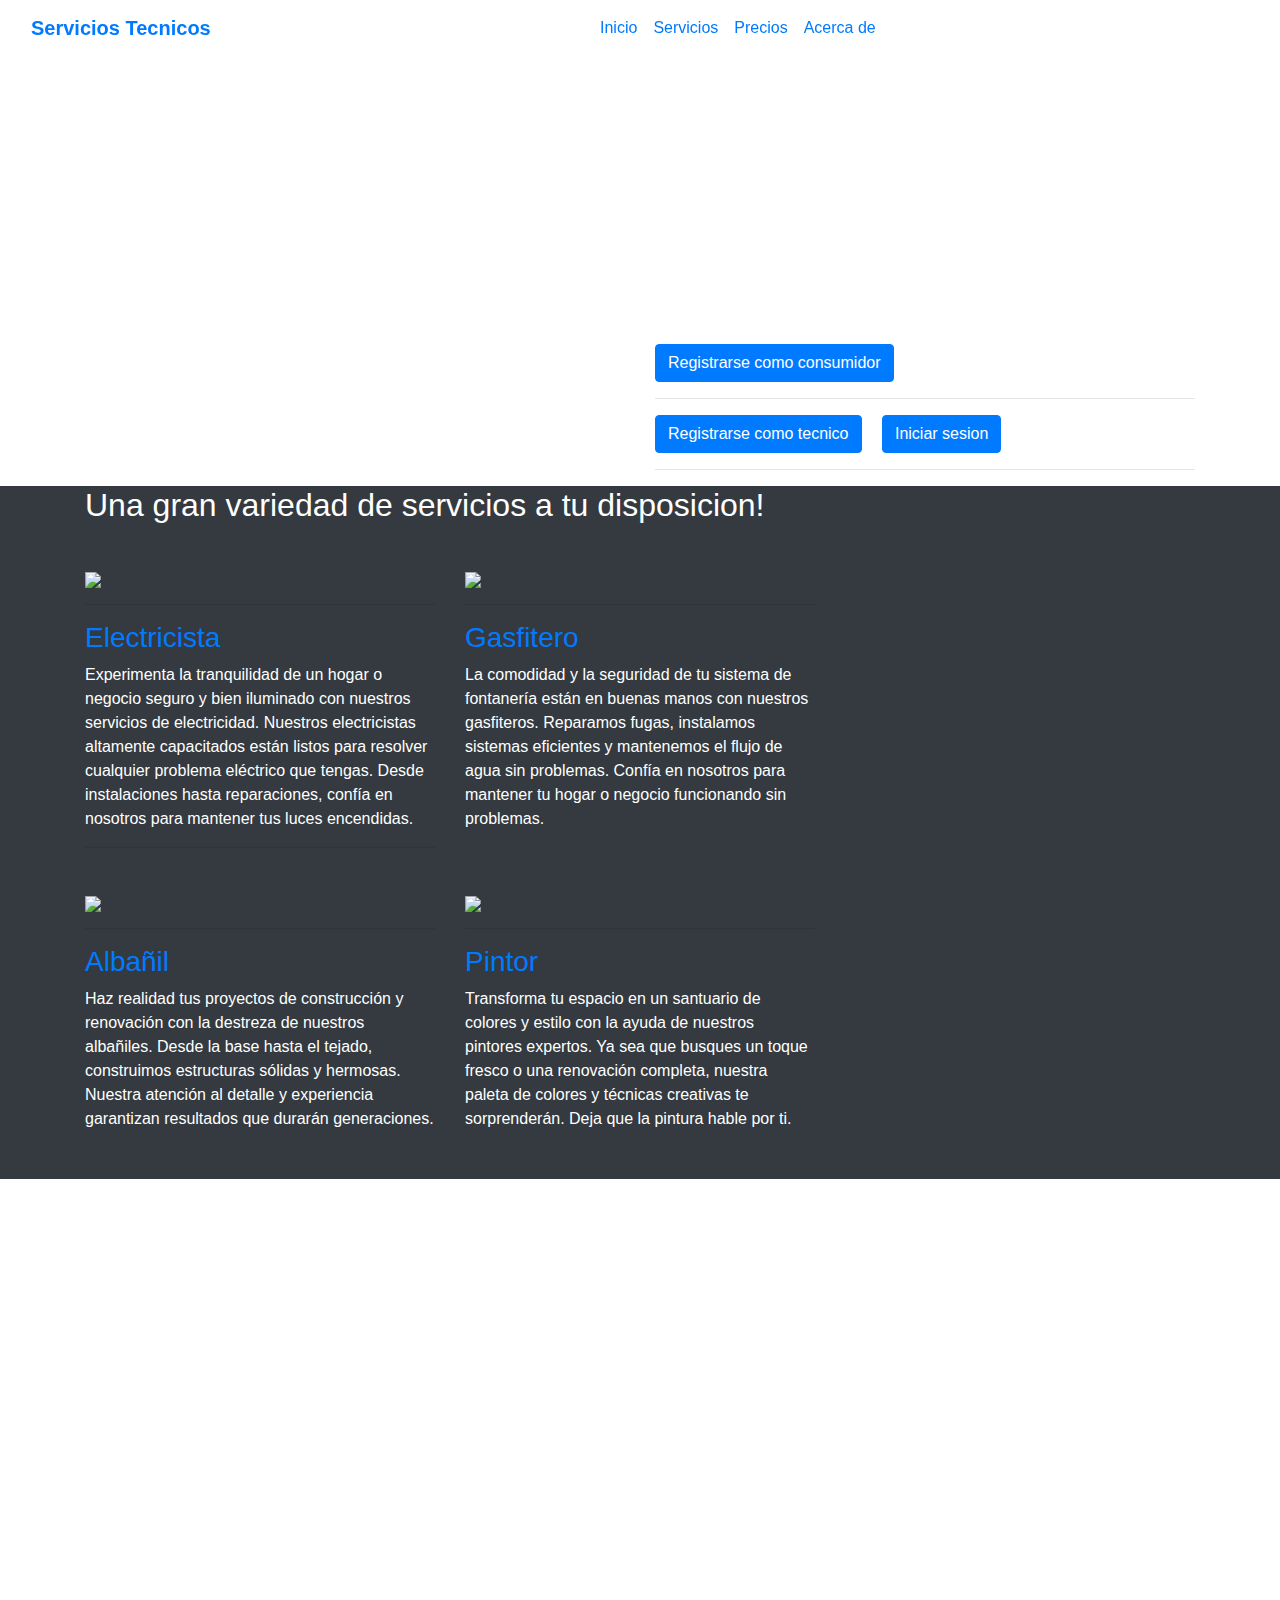
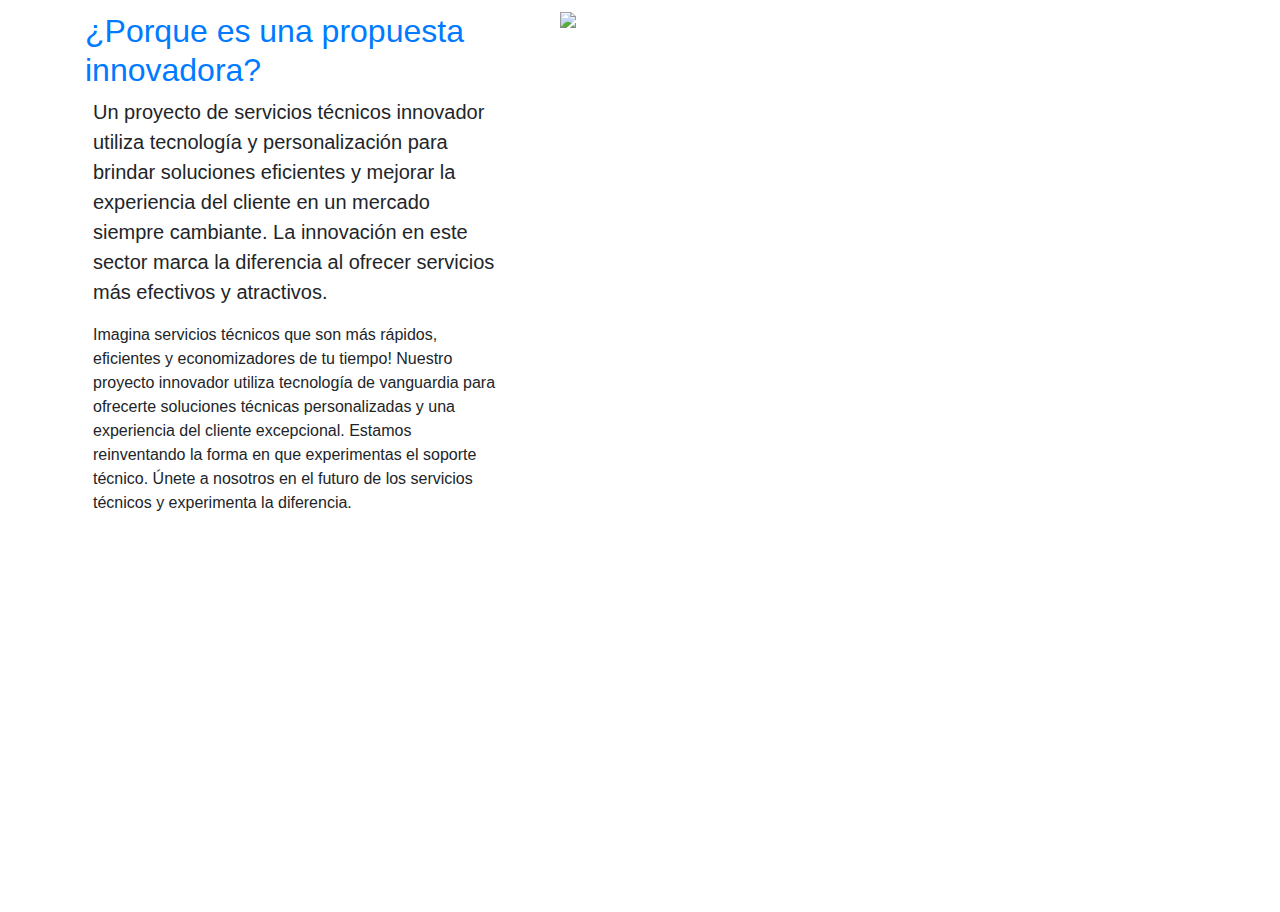
==== index.html @ 7c85fefe "Add files via upload" ====
<html>
<head>

    <meta name="viewport" content="width=device-width" />
    <link href="//maxcdn.bootstrapcdn.com/bootstrap/4.1.1/css/bootstrap.min.css" rel="stylesheet" id="bootstrap-css">
    <link href="https://stackpath.bootstrapcdn.com/font-awesome/4.7.0/css/font-awesome.min.css" rel="stylesheet" integrity="sha384-wvfXpqpZZVQGK6TAh5PVlGOfQNHSoD2xbE+QkPxCAFlNEevoEH3Sl0sibVcOQVnN" crossorigin="anonymous">
    <link href="~/Content/HomeStyle/Start.css" rel="stylesheet" />
    <title>Inicio - Servicios Tecnicos</title>

</head>
<body>

    <div>
        <nav class="navbar navbar-expand-md fixed-top top-nav">
            <div class="container-fluid">
                <a href="#" class="navbar-brand"><strong>Servicios Tecnicos</strong></a>
                <div class="collapse navbar-collapse" id="navbarSupportedContent">
                    <ul class="navbar-nav m-auto text-sm-center text-md-center">
                        <li class="nav-item">
                            <a href="#home" class="nav-link">Inicio <span class="sr-only">(current)</span></a>
                        </li>
                        <li class="nav-item">
                            <a href="#services" class="nav-link">Servicios</a>
                        </li>

                        <li class="nav-item">
                            <a href="#price" class="nav-link">Precios</a>
                        </li>
                        <li class="nav-item">
                            <a href="#about" class="nav-link">Acerca de</a>
                        </li>
                    </ul>
                </div>
            </div>
        </nav>

        <section id="home" class="intro intro-bg bg-overlay parallax">
            <div class="container">
                <div class="row">
                    <div class="col-lg-6 col-md-12 caption-two-panel ml-auto pt-5">
                        <div class="intro-caption mt-5">
                            <h1 class="text-white mb-2">No te preocupes en invertir tiempo para buscar especialistas.</h1>
                            <p class="text-white mb-4"> En esta aplicacion podras encontrar diferentes tecnicos que se especializan en uno mas rubros. Ellos te brindaran una solucion al problema que se te presente, sin la necesidad de salir a buscar tecnicos en las calles.</p>
                            <a href="#" class="btn btn-primary text-white mr-3">Registrarse como consumidor</a>
                            <hr />
                            <a href="#" class="btn btn-primary text-white mr-3">Registrarse como tecnico</a>
                            <a href="#" class="btn btn-primary text-white mr-3">Iniciar sesion</a>
                            <hr />
                        </div>
                    </div>
                </div>
            </div>
        </section>

        <section id="services" class="info-section text-white bg-right bg-dark">
            <div class="container">
                <div class="row">
                    <div class="col-md-8">
                        <div class="head-box">
                            <h2 class="font-abril ">Una gran variedad de servicios a tu disposicion!</h2>
                        </div>
                        <div class="three-panel-block mt-5">
                            <div class="row">
                                <div class="col-lg-6 col-md-6 col-sm-6">
                                    <div class="service-block mb-5">
                                        <img src="https://aprende.com/wp-content/uploads/2022/09/electricista-trabajando.jpg" style="max-width: 100%; height: auto;">
                                        <hr />
                                        <h3 class="text-primary">Electricista</h3>
                                        <p>Experimenta la tranquilidad de un hogar o negocio seguro y bien iluminado con nuestros servicios de electricidad. Nuestros electricistas altamente capacitados están listos para resolver cualquier problema eléctrico que tengas. Desde instalaciones hasta reparaciones, confía en nosotros para mantener tus luces encendidas.</p>
                                        <hr />
                                    </div>
                                </div>
                                <div class="col-lg-6 col-md-6 col-sm-6">
                                    <div class="service-block mb-5">
                                        <img src="https://rescate24peru.com/wp-content/uploads/2020/12/gafistero-rescate-24.jpg" style="max-width: 100%; height: auto;">
                                        <hr />
                                        <h3 class="text-primary">Gasfitero</h3>
                                        <p>La comodidad y la seguridad de tu sistema de fontanería están en buenas manos con nuestros gasfiteros. Reparamos fugas, instalamos sistemas eficientes y mantenemos el flujo de agua sin problemas. Confía en nosotros para mantener tu hogar o negocio funcionando sin problemas.</p>
                                    </div>
                                </div>
                                <div class="col-lg-6 col-md-6 col-sm-6">
                                    <div class="service-block mb-5">
                                        <img src="https://s10.s3c.es/imag/_v0/770x420/1/0/1/600x400_albanil.jpg" class="img-fluid" style="max-width: 100%; height: auto;">
                                        <hr />
                                        <h3 class="text-primary">Albañil</h3>
                                        <p>Haz realidad tus proyectos de construcción y renovación con la destreza de nuestros albañiles. Desde la base hasta el tejado, construimos estructuras sólidas y hermosas. Nuestra atención al detalle y experiencia garantizan resultados que durarán generaciones.</p>
                                    </div>
                                </div>
                                <div class="col-lg-6 col-md-6 col-sm-6">
                                    <div class="service-block">
                                        <img src="https://pinturashipopotamo.es/wp-content/uploads/2020/01/como-elegir-un-buen-pintor.jpg" class="img-fluid" style="max-width: 100%; height: auto;">
                                        <hr />
                                        <h3 class="text-primary">Pintor</h3>
                                        <p>Transforma tu espacio en un santuario de colores y estilo con la ayuda de nuestros pintores expertos. Ya sea que busques un toque fresco o una renovación completa, nuestra paleta de colores y técnicas creativas te sorprenderán. Deja que la pintura hable por ti.</p>
                                    </div>
                                </div>
                            </div>
                        </div>
                    </div>
                </div>
            </div>
        </section>

        <section id="price" class="info-section sec-bg-03 bg-overlay">
            <div class="container text-white">
                <div class="head-box text-center mb-5">
                    <h2 class="font-abril">Elige un buen servicio a buen precio</h2>
                </div>
                <div class="three-panel-block my-4">
                    <div class="row">
                        <div class="col-lg-6 col-md-6 col-sm-6 pl-md-5 mb-4">
                            <div class="service-block-bg text-center p-3">
                                <div class="price-count font-abril"><span>S/</span>39</div>
                                <h3>Hernesto Rojas</h3>
                                <p class="px-4">...</p>
                            </div>
                        </div>
                        <div class="col-lg-6 col-md-6 col-sm-6 pr-md-5 mb-4">
                            <div class="service-block-bg text-center p-3">
                                <div class="price-count font-abril"><span>S/</span>27</div>
                                <h3>Francisco Figueroa</h3>
                                <p class="px-4">.</p>
                            </div>
                        </div>
                        <div class="col-lg-6 col-md-6 col-sm-6 pl-md-5 mb-4">
                            <div class="service-block-bg text-center p-3">
                                <div class="price-count font-abril"><span>S/</span>20</div>
                                <h3>Justin Reyna </h3>
                                <p class="px-4">...</p>
                            </div>
                        </div>
                        <div class="col-lg-6 col-md-6 col-sm-6 pr-md-5">
                            <div class="service-block-bg text-center p-3">
                                <div class="price-count font-abril"><span>S/</span>15</div>
                                <h3>Abraham Valdivia</h3>
                                <p class="px-4">...</p>
                            </div>
                        </div>
                    </div>
                </div>
            </div>
        </section>

        <section id="about" class="copy-content-sec sec-bg-02 h-100">
            <div class="container">
                <div class="row">
                    <div class="col-lg-5 col-md-12 copy-container ml-auto">
                        <div class="copy-content pr-4">
                            <h2 class="font-abril text-primary">
                                ¿Porque es una propuesta innovadora?
                            </h2>
                            <p class="lead ml-2">
                                Un proyecto de servicios técnicos innovador utiliza tecnología y personalización para brindar soluciones eficientes y mejorar la experiencia del cliente en un mercado siempre cambiante. La innovación en este sector marca la diferencia al ofrecer servicios más efectivos y atractivos.
                            </p>
                            <p class="ml-2">
                                Imagina servicios técnicos que son más rápidos, eficientes y economizadores de tu tiempo! Nuestro proyecto innovador utiliza tecnología de vanguardia para ofrecerte soluciones técnicas personalizadas y una experiencia del cliente excepcional. Estamos reinventando la forma en que experimentas el soporte técnico. Únete a nosotros en el futuro de los servicios técnicos y experimenta la diferencia.
                            </p>
                        </div>
                    </div>
                    <div class="col-lg-7 col-md-12">
                        <img src="https://www.hiberus.com/crecemos-contigo/wp-content/uploads/2017/02/app-para-servicio-tecnico.jpg" />
                    </div>
                </div>
            </div>
        </section>
    </div>

    <script src="//maxcdn.bootstrapcdn.com/bootstrap/4.1.1/js/bootstrap.min.js"></script>
    <script src="//cdnjs.cloudflare.com/ajax/libs/jquery/3.2.1/jquery.min.js"></script>
    <script>

        if ((".loader").length) {

            $(window).on('load', function () {
                $(".loader").fadeOut("slow");
            });
        }

        $('a[href^="#"]').on('click', function (event) {

            var target = $($(this).attr('href'));

            if (target.length) {
                event.preventDefault();
                $('html, body').animate({
                    scrollTop: target.offset().top
                }, 1000);
            }

        });

        $(window).scroll(function () {
            var scroll = $(window).scrollTop();

            if (scroll >= 100) {
                $(".top-nav").addClass("light-header");
            } else {
                $(".top-nav").removeClass("light-header");
            }
        });

        $(function () {
            var theYear = new Date().getFullYear();
            $('#year').html(theYear);
        });

    </script>

</body>
</html>
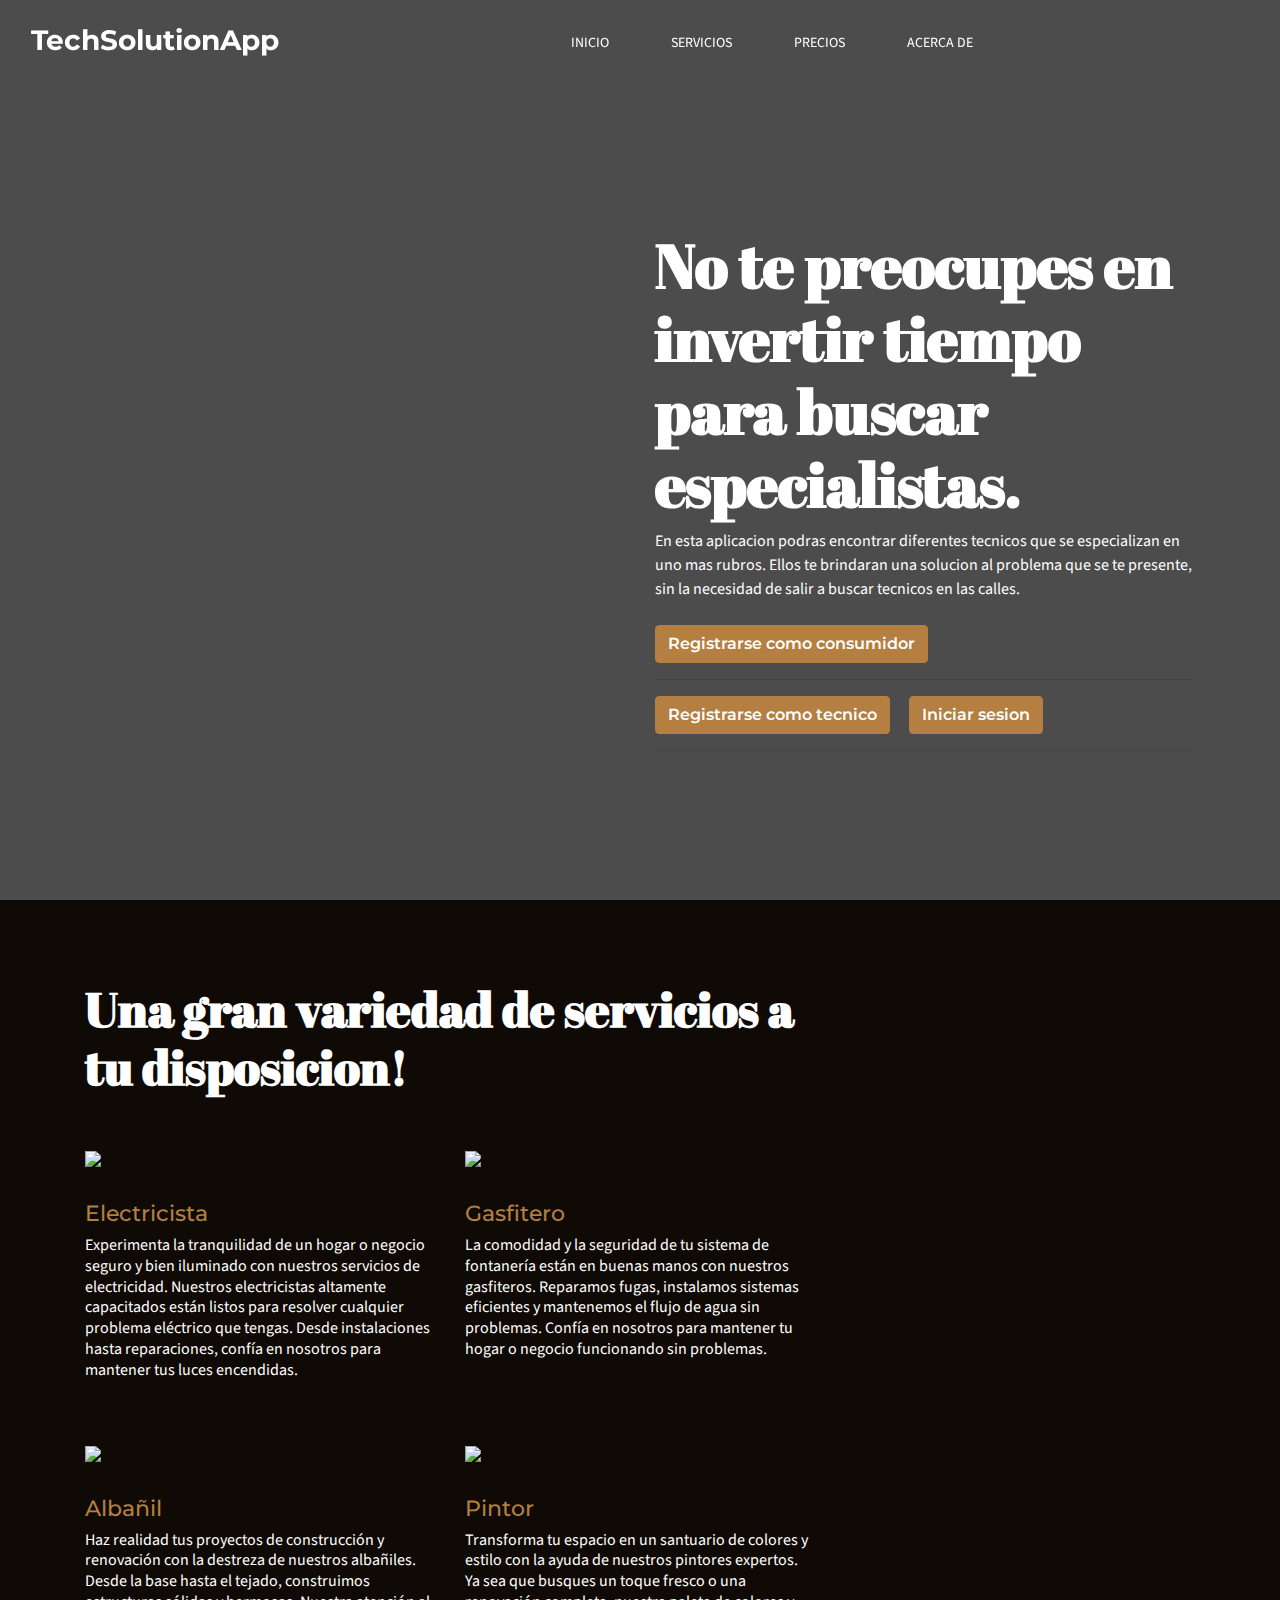
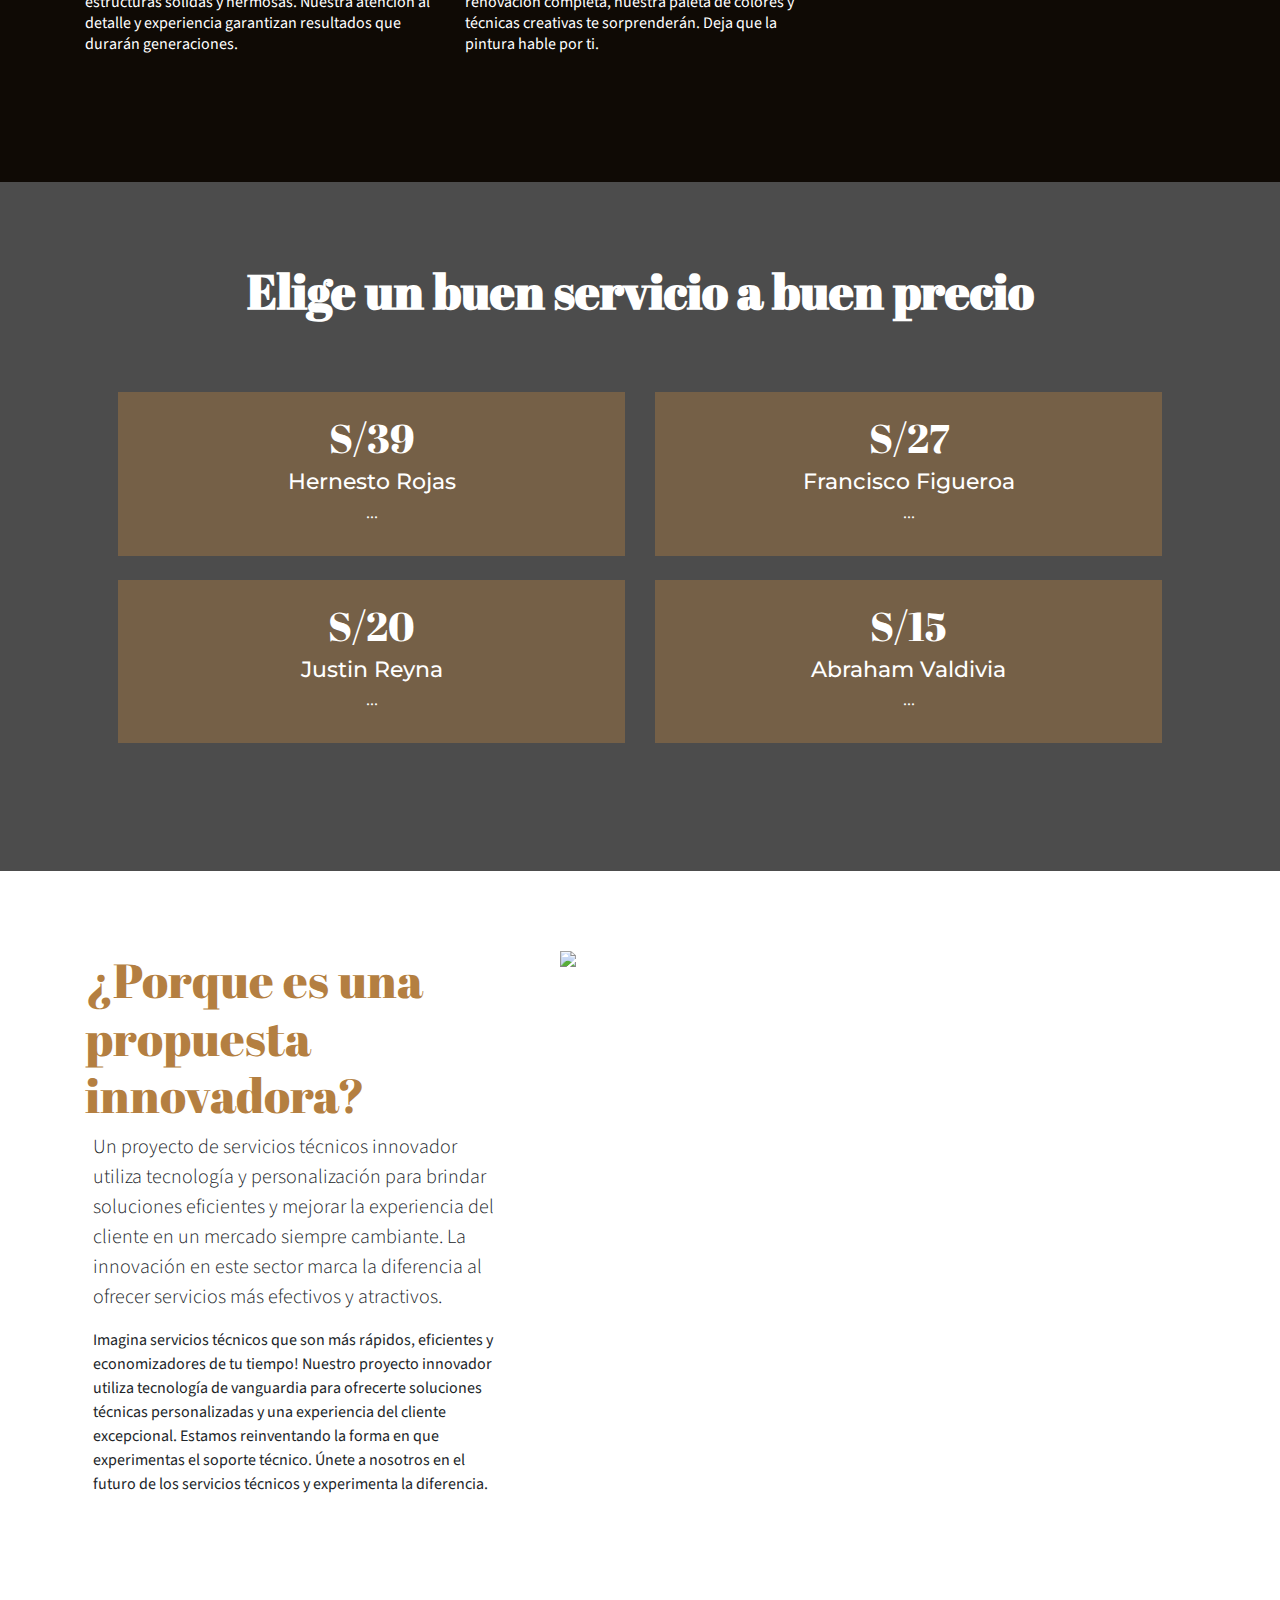
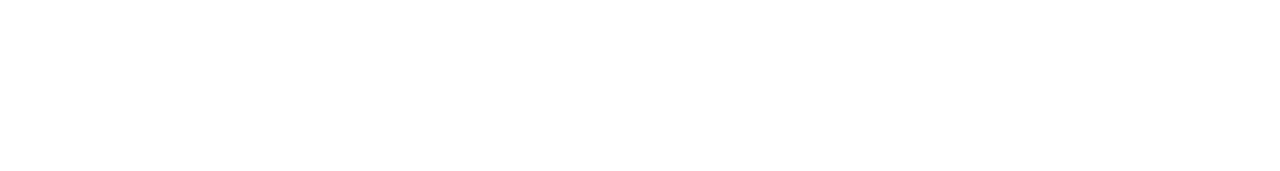
==== commit 6efef243: "Update index.html" ====
--- a/index.html
+++ b/index.html
@@ -2,10 +2,11 @@
 <head>
 
     <meta name="viewport" content="width=device-width" />
+    <link rel="icon" href="Logo.ico" type="image/x-icon"/>
     <link href="//maxcdn.bootstrapcdn.com/bootstrap/4.1.1/css/bootstrap.min.css" rel="stylesheet" id="bootstrap-css">
     <link href="https://stackpath.bootstrapcdn.com/font-awesome/4.7.0/css/font-awesome.min.css" rel="stylesheet" integrity="sha384-wvfXpqpZZVQGK6TAh5PVlGOfQNHSoD2xbE+QkPxCAFlNEevoEH3Sl0sibVcOQVnN" crossorigin="anonymous">
-    <link href="~/Content/HomeStyle/Start.css" rel="stylesheet" />
-    <title>Inicio - Servicios Tecnicos</title>
+    <link href="Start.css" rel="stylesheet" />
+    <title>Inicio - TechSolutionApp</title>
 
 </head>
 <body>
@@ -13,7 +14,7 @@
     <div>
         <nav class="navbar navbar-expand-md fixed-top top-nav">
             <div class="container-fluid">
-                <a href="#" class="navbar-brand"><strong>Servicios Tecnicos</strong></a>
+                <a href="#" class="navbar-brand"><strong>TechSolutionApp</strong></a>
                 <div class="collapse navbar-collapse" id="navbarSupportedContent">
                     <ul class="navbar-nav m-auto text-sm-center text-md-center">
                         <li class="nav-item">
@@ -119,7 +120,7 @@
                             <div class="service-block-bg text-center p-3">
                                 <div class="price-count font-abril"><span>S/</span>27</div>
                                 <h3>Francisco Figueroa</h3>
-                                <p class="px-4">.</p>
+                                <p class="px-4">...</p>
                             </div>
                         </div>
                         <div class="col-lg-6 col-md-6 col-sm-6 pl-md-5 mb-4">
@@ -164,7 +165,8 @@
             </div>
         </section>
     </div>
-
+    <script src="~/Scripts/jquery-3.4.1.min.js"></script>
+    <script src="~/Scripts/bootstrap.min.js"></script>
     <script src="//maxcdn.bootstrapcdn.com/bootstrap/4.1.1/js/bootstrap.min.js"></script>
     <script src="//cdnjs.cloudflare.com/ajax/libs/jquery/3.2.1/jquery.min.js"></script>
     <script>
@@ -207,4 +209,4 @@
     </script>
 
 </body>
-</html>+</html>
--- a/Start.css
+++ b/Start.css
@@ -0,0 +1,949 @@
+@import url('https://fonts.googleapis.com/css?family=Abril+Fatface');
+@import url('https://fonts.googleapis.com/css?family=Montserrat:500,600,700');
+@import url('https://fonts.googleapis.com/css?family=Source+Sans+Pro:400,600,700');
+
+body, html {
+    height: 100%;
+    width: 100%;
+}
+
+body {
+    font-size: 1rem;
+    font-family: 'Source Sans Pro', sans-serif;
+}
+
+h1, h2, h3, h4, h5 {
+    position: relative;
+    font-family: 'Montserrat', sans-serif;
+}
+
+h6 {
+    position: relative;
+}
+
+.bg-primary {
+    background-color: #B47F41 !important;
+}
+
+.bg-dark {
+    background-color: #0f0a05 !important;
+}
+
+.bg-white {
+    background-color: #fff;
+}
+
+.text-inverse {
+    color: #074052;
+}
+
+.text-primary {
+    color: #B47F41 !important;
+}
+
+a.text-primary {
+    color: #B47F41;
+}
+
+a.text-primary:hover {
+    color: #916634 !important;
+    text-decoration: none;
+}
+
+.btn {
+    font-family: 'Montserrat', sans-serif;
+    font-size: 1rem;
+    font-weight: 600;
+}
+
+.btn-primary {
+    background-color: #B47F41;
+    border-color: #B47F41;
+}
+
+.btn-primary:hover, .btn-primary:focus {
+    background-color: #916634;
+    border-color: #916634;
+}
+
+.btn-capsul {
+    border-radius: 50px;
+}
+
+i.box-circle-outline {
+    border-color: inherit;
+    border-width: 1px;
+    border-style: solid;
+    border-radius: 50%;
+    height: 50px;
+    line-height: 50px;
+    text-align: center;
+    width: 50px;
+}
+
+i.box-circle-solid {
+    background-color: #35CBDF;
+    border-radius: 50%;
+    color: #fff;
+    font-size: 22px;
+    height: 55px;
+    line-height: 55px;
+    text-align: center;
+    width: 55px;
+}
+
+.text-underline-white:before {
+    content: "";
+    position: absolute;
+    width: 100px;
+    height: 4px;
+    left: 50%;
+    margin-left: -50px;
+    background: #fff;
+    bottom: -15px;
+    border-radius: 10px;
+}
+
+.text-underline-rb-white:before {
+    content: "";
+    position: absolute;
+    width: 100px;
+    height: 4px;
+    left: 0;
+    background: #fff;
+    bottom: -15px;
+    border-radius: 10px;
+}
+
+.text-underline-primary:before {
+    content: "";
+    position: absolute;
+    width: 50px;
+    height: 4px;
+    left: 50%;
+    margin-left: -25px;
+    background: #35CBDF;
+    bottom: -15px;
+    border-radius: 10px;
+}
+
+.text-underline-rb-primary:before {
+    content: "";
+    position: absolute;
+    width: 100px;
+    height: 4px;
+    left: 0;
+    background: #35CBDF;
+    bottom: -15px;
+    border-radius: 10px;
+}
+
+.bg-overlay:before {
+    content: "";
+    background: rgba(0,0,0,0.7);
+    position: absolute;
+    height: 100%;
+    width: 100%;
+    left: 0;
+    top: 0;
+    z-index: -1;
+}
+
+.bg-overlay-primary:before {
+    content: "";
+    background: rgba(49,31,10,0.5);
+    position: absolute;
+    height: 100%;
+    width: 100%;
+    left: 0;
+    top: 0;
+    z-index: -1;
+}
+
+.bg-right {
+    background: url("https://grafreez.com/wp-content/temp_demos/razor/img/sec-bg-01.jpg");
+    background-repeat: no-repeat;
+    background-position: top right;
+}
+
+.sec-bg-02 {
+    background: url("https://grafreez.com/wp-content/temp_demos/razor/img/sec-bg-02.jpg");
+    background-repeat: no-repeat;
+    background-position: top left;
+    background-size: cover;
+}
+
+.sec-bg-03 {
+    background: url("https://grafreez.com/wp-content/temp_demos/razor/img/sec-bg-03.jpg");
+    background-repeat: no-repeat;
+    background-position: top left;
+    background-size: cover;
+}
+
+.sec-bg-04 {
+    background: url("https://grafreez.com/wp-content/temp_demos/razor/img/sec-bg-04.jpg");
+    background-repeat: no-repeat;
+    background-position: top left;
+    background-size: cover;
+}
+
+.parallax {
+    background-attachment: fixed !important;
+}
+
+.font-abril {
+    font-family: 'Abril Fatface', cursive;
+}
+
+.loaders {
+    width: 100%;
+    box-sizing: border-box;
+    display: flex;
+    flex: 0 1 auto;
+    flex-direction: row;
+    flex-wrap: wrap;
+}
+
+.loaders .loader {
+    box-sizing: border-box;
+    display: flex;
+    flex: 0 1 auto;
+    flex-direction: column;
+    flex-grow: 1;
+    flex-shrink: 0;
+    flex-basis: 25%;
+    max-width: 25%;
+    height: 200px;
+    align-items: center;
+    justify-content: center;
+}
+
+.loader {
+    display: table;
+    height: 100%;
+    position: fixed;
+    width: 100%;
+    z-index: 1200;
+}
+
+.loader-bg {
+    background: #0F0A06;
+}
+
+.loader-inner {
+    display: table-cell;
+    text-align: center;
+    vertical-align: middle;
+}
+
+.top-nav {
+    height: 80px;
+    transition: 0.2s ease-in;
+    -webkit-transition: 0.2s ease-in;
+    -moz-transition: 0.2s ease-in;
+}
+
+.top-nav .navbar-nav li .nav-link {
+    color: #fff;
+    font-size: 14px;
+    padding: 6px 26px;
+    margin: 6px 5px 0;
+    font-weight: 400;
+    text-transform: uppercase;
+    transition: 0.2s ease-in;
+    -webkit-transition: 0.2s ease-in;
+    -moz-transition: 0.2s ease-in;
+}
+
+.top-nav li a.nav-link:hover, .top-nav .nav-item.active a.nav-link {
+    color: #fff;
+    background-color: #B47F41;
+    border-color: #B47F41;
+    border-radius: 50px;
+    transition: 0.5s ease-in;
+    -webkit-transition: 0.5s ease-in;
+    -moz-transition: 0.5s ease-in;
+}
+
+.top-nav .navbar-brand {
+    font-size: 28px;
+    color: #fff;
+    font-family: 'Montserrat', sans-serif;
+}
+
+.top-nav .search-box li a.nav-link {
+    border: 1px solid #B47F41;
+    padding: 6px 15px;
+}
+
+.top-nav.light-header {
+    height: 60px;
+    background: rgba(0,0,0,0.6);
+    box-shadow: 0 0 10px rgba(0,0,0,0.23);
+    transition: 0.5s ease-in;
+    -webkit-transition: 0.5s ease-in;
+    -moz-transition: 0.5s ease-in;
+    z-index: 9999;
+}
+
+.top-nav.light-header .navbar-brand {
+    color: #fff;
+}
+
+.top-nav.light-header .search-box li a.nav-link {
+    padding: 6px 15px;
+    border: 1px solid #fff;
+}
+
+.top-nav.light-header .search-box li a.nav-link i {
+    color: #fff !important;
+}
+
+.intro {
+    float: left;
+    width: 100%;
+    display: flex;
+    align-items: center;
+    height: 100%;
+    position: relative;
+    z-index: 1;
+}
+
+.intro.intro-small {
+    height: 60%;
+}
+
+.intro-bg {
+    background: url("https://dintelar.com/wp-content/uploads/2021/02/0209-1080x675.jpg");
+    background-repeat: no-repeat;
+    background-position: center center;
+    background-size: cover;
+}
+
+.caption-container {
+    width: 50rem;
+    margin: 0 auto;
+}
+
+.caption-two-panel {
+    display: flex;
+    align-items: center;
+}
+
+.intro h1 {
+    font-weight: 700;
+    font-family: 'Abril Fatface', cursive;
+    font-size: 3.8rem;
+}
+
+.intro-caption .btn i {
+    float: left;
+    margin-right: 15px;
+}
+
+.intro .carousel-item {
+    height: 100vh;
+}
+
+.intro .carousel-item::before {
+    content: "";
+    background: rgba(0,0,0,0.6);
+    position: absolute;
+    width: 100%;
+    height: 100vh;
+}
+
+.intro .carousel-caption {
+    top: 25%;
+}
+
+
+.info-section {
+    float: left;
+    width: 100%;
+    padding: 5rem 0;
+    position: relative;
+    z-index: 1;
+}
+
+.info-section h2 {
+    font-weight: 700;
+    font-size: 3rem;
+}
+
+.info-section .price-count {
+    font-size: 2.5rem;
+}
+
+.info-section .head-sec {
+    float: left;
+    width: 100%;
+}
+
+.info-section .service-block-bg {
+    background-color: rgba(180,127,65,0.4);
+}
+
+.info-section .service-block-bg:hover {
+    background-color: rgba(180,127,65,1);
+}
+
+.info-section h3 {
+    font-size: 1.4rem;
+}
+
+.info-section p {
+    font-size: 1rem;
+    line-height: 1.3rem;
+}
+
+.info-section .box h2 {
+    font-size: 24px;
+    margin-bottom: 20px;
+    margin-top: 0;
+}
+
+.info-section .box i {
+    font-size: 20px;
+}
+
+.info-section .box {
+    display: flex;
+}
+
+.info-section .text-box {
+    flex: 1 1 0;
+    text-align: left;
+}
+
+.info-section .icon-box {
+    line-height: 1.2;
+    width: 70px;
+}
+
+.info-section .service-block-overlay {
+    transition: .5s;
+    -webkit-transition: .5s;
+    -moz-transition: .5s;
+}
+
+.info-section .service-block-overlay:hover {
+    background: #fff none repeat scroll 0 0;
+    border-radius: 5px;
+    box-shadow: 0 0 90px rgba(0, 0, 0, 0.1);
+    float: left;
+    margin-top: -10px;
+    position: relative;
+    width: 100%;
+    transition: .5s;
+    -webkit-transition: .5s;
+    -moz-transition: .5s;
+}
+
+.info-section .service-block i img {
+    width: 50px;
+}
+
+.content-half {
+    color: #fff;
+}
+
+.content-half ul {
+    padding: 0;
+    list-style: none;
+}
+
+.content-half ul li {
+    margin: 15px 0;
+    float: left;
+    width: 100%;
+}
+
+.content-half ul li i {
+    float: left;
+    font-size: 30px;
+    padding-top: 10px;
+    padding-bottom: 10px;
+}
+
+.content-half ul li .list-content {
+    float: left;
+    margin-left: 20px;
+}
+
+.content-half ul li strong {
+    font-size: 19px;
+    font-weight: 700;
+}
+
+.content-half .btn {
+    margin-top: 20px;
+}
+
+.three-panel-block {
+    float: left;
+    width: 100%;
+}
+
+.three-panel-block i {
+    font-size: 1.5rem;
+    margin-bottom: 15px;
+}
+
+.three-panel-block i.box-round {
+    border-color: inherit;
+    border-width: 1px;
+    border-style: solid;
+    padding: 16px;
+    border-radius: 50%;
+}
+
+.two-panel-block {
+    float: left;
+    width: 100%;
+}
+
+.two-panel-block p {
+    font-size: 16px;
+}
+
+.four-panel-block {
+    float: left;
+    width: 100%;
+}
+
+.widget {
+    float: left;
+    width: 100%;
+    position: relative;
+    z-index: 1;
+}
+
+.copy-content-sec {
+    float: left;
+    width: 100%;
+    padding: 5rem 0;
+    position: relative;
+    z-index: 1;
+}
+
+.copy-container {
+    display: flex;
+    align-items: center;
+}
+
+.copy-content {
+    float: left;
+    width: 100%;
+}
+
+.copy-content li i {
+    float: left;
+    width: 30px;
+    margin-top: 5px;
+    color: #5CB85C;
+}
+
+.team-section {
+    float: left;
+    width: 100%;
+    position: relative;
+    z-index: 1;
+}
+
+.team-footer {
+    float: left;
+    width: 100%;
+    padding: 15px;
+}
+
+.team-footer h3 {
+    font-size: 1.5rem;
+    text-transform: capitalize;
+}
+
+.member-box {
+    width: 100% float:left;
+    position: relative;
+    overflow: hidden
+}
+
+.member-box:hover > img {
+    transform: scale(1.05);
+    transition: 1s ease-in;
+}
+
+.member-box img {
+    transition: 0.3s ease-in;
+}
+
+.member-box.t-bottom .overlay-content {
+    display: flex;
+    flex-direction: column;
+    justify-content: flex-end;
+}
+
+.member-box.t-center .overlay-content {
+    display: flex;
+    flex-direction: column;
+    justify-content: center;
+    align-items: center;
+}
+
+.member-box i.box-circle-solid {
+    padding: 0;
+    width: 40px;
+    height: 40px;
+    text-align: center;
+    line-height: 40px;
+}
+ style 1 
+.member-box.anim-lf .overlay-content {
+    position: absolute;
+    background-color: rgba(0,0,0,0.6);
+    left: -100%;
+    bottom: 0;
+    width: 100%;
+    height: 100%;
+    transition: 0.4s ease-in;
+}
+
+.member-box.anim-lf:hover > .overlay-content {
+    left: 0;
+    transition: 0.4s ease-in;
+}
+ style 1 
+.member-box.anim-bt .overlay-content {
+    position: absolute;
+    background-color: rgba(0,0,0,0.6);
+    bottom: -100%;
+    width: 100%;
+    height: 100%;
+    transition: 0.6s ease-in;
+}
+
+.member-box.anim-bt:hover > .overlay-content {
+    bottom: 0;
+    transition: 0.4s ease-in;
+}
+
+.testimonial-section {
+    float: left;
+    width: 100%;
+    position: relative;
+    z-index: 1;
+}
+
+.testimonial-section h2 {
+    font-size: 3rem;
+}
+
+.testimonial-section .single-testimonial .carousel-item {
+    margin: 0 15%;
+    width: 70%;
+}
+
+.testimonial-section .single-testimonial .carousel-item-next, .testimonial-section .single-testimonial .carousel-item-prev {
+    top: 3rem;
+}
+
+.testimonial-section .single-testimonial .carousel {
+    text-align: center;
+}
+
+.testimonial-section .single-testimonial .navigator-box {
+    display: inline-block;
+    position: relative;
+    top: 0px;
+}
+
+.testimonial-section .single-testimonial .carousel-control-next, .testimonial-section .single-testimonial .carousel-control-prev {
+    border: 1px solid #b47f41;
+    border-radius: 50%;
+    color: #b47f41;
+    display: block;
+    float: left;
+    font-size: 37px;
+    margin: 0 4px;
+    opacity: 1;
+    padding: 0 23px;
+    position: relative;
+    width: 43%;
+}
+
+.testimonial-section .single-testimonial .carousel-control-next:hover, .testimonial-section .single-testimonial .carousel-control-prev:hover {
+    background-color: #b47f41;
+    color: #fff;
+}
+
+.footer-section {
+    float: left;
+    width: 100%;
+    position: relative;
+    z-index: 1;
+}
+
+.footer-section .list-box img {
+    width: 70px;
+}
+
+.footer-section .list-box a.title {
+    font-size: 14px;
+    line-height: 0;
+}
+
+.footer-section .copy-text {
+    font-size: 12px;
+    border-top: 1px solid #555;
+}
+
+.social-box a.icoRss:hover {
+    background-color: #F56505;
+}
+
+.social-box a.fa-box:hover {
+    background-color: #3B5998;
+}
+
+.social-box a.tw-box:hover {
+    background-color: #33ccff;
+}
+
+.social-box a.go-box:hover {
+    background-color: #BD3518;
+}
+
+.social-box a.ld-box:hover {
+    background-color: #007bb7;
+}
+
+ul.social-box {
+    list-style: none;
+    display: inline;
+    margin-left: 0 !important;
+    padding: 0;
+}
+
+ul.social-box li {
+    display: inline;
+    margin: 0 5px;
+}
+
+.social-box li a {
+    background: #414344;
+    border-radius: 50%;
+    display: inline-block;
+    font-size: 13px;
+    height: 30px;
+    margin: 0 auto;
+    position: relative;
+    text-align: center;
+    width: 30px;
+}
+
+.social-box li i {
+    margin: 0;
+    line-height: 30px;
+    text-align: center;
+}
+
+.social-box li a:hover i, .triggeredHover {
+    -moz-transform: rotate(360deg);
+    -webkit-transform: rotate(360deg);
+    -ms--transform: rotate(360deg);
+    transform: rotate(360deg);
+    -webkit-transition: all 0.2s;
+    -moz-transition: all 0.2s;
+    -o-transition: all 0.2s;
+    -ms-transition: all 0.2s;
+    transition: all 0.2s;
+}
+
+.social-box i {
+    color: #fff;
+    -webkit-transition: all 0.8s;
+    -moz-transition: all 0.8s;
+    -o-transition: all 0.8s;
+    -ms-transition: all 0.8s;
+    transition: all 0.8s;
+}
+
+.copy-content-sec {
+    float: left;
+    width: 100%;
+    padding: 5rem 0;
+    position: relative;
+    z-index: 1;
+}
+
+.copy-content-sec h2 {
+    font-size: 3rem;
+}
+
+.copy-container {
+    display: flex;
+    align-items: center;
+}
+
+.copy-content {
+    float: left;
+    width: 100%;
+}
+
+.copy-content li i {
+    float: left;
+    width: 30px;
+    margin-top: 5px;
+    color: #5CB85C;
+}
+
+.faq-box .card {
+    border-color: #35CBDF;
+    margin-top: 10px;
+}
+
+.faq-box .card-header {
+    background-color: #35CBDF;
+    color: #fff;
+}
+
+.price-section {
+    float: left;
+    width: 100%;
+    padding: 5rem 0;
+    position: relative;
+    z-index: 1;
+}
+
+.price-section h2 {
+    font-size: 2.5rem;
+    font-weight: 700;
+}
+
+.price-section .price-block {
+}
+
+.price-section .currency {
+    font-size: 25px;
+    vertical-align: super;
+}
+
+.price-section .price-count {
+    font-size: 60px;
+    line-height: 60px;
+}
+
+.price-section .price-block small {
+    display: block;
+    font-size: 15px;
+}
+
+@media (max-width: 991px) {
+    .container {
+        width: 100%;
+    }
+
+    .intro .intro-box {
+        padding-left: 0;
+        margin-bottom: 0;
+    }
+
+    .intro .intro-box span {
+        margin-right: 10px;
+    }
+
+    .intro .intro-box .list-item {
+        width: 85%;
+    }
+
+    .content-half ul li i {
+        font-size: 20px;
+    }
+
+    .content-half ul li .list-content {
+        width: 77%;
+    }
+
+    .content-half ul li strong {
+        line-height: 0;
+    }
+
+    .testimonial-section .single-testimonial .carousel-item {
+        width: 100%;
+        margin-left: 0;
+        margin-right: 0;
+    }
+
+    .widget h2 {
+        font-size: 1.5rem;
+    }
+
+    .widget .counter {
+        line-height: 0;
+        font-size: 1.7rem;
+    }
+
+    .widget .fa-3x {
+        font-size: 2rem;
+    }
+
+    .widget .stat-content h4 {
+        font-size: 1.2rem;
+    }
+
+    .search-box {
+        display: none;
+    }
+}
+
+@media (max-width: 767px) {
+    .container {
+        width: 100%;
+    }
+
+    .intro .intro-form-small input[type="text"], .intro .intro-form-small input[type="password"] {
+        width: 36%;
+    }
+
+    .intro .carousel-caption {
+        top: 10%;
+    }
+
+    .widget.widget-counter .container {
+        width: 100%;
+    }
+
+    .contact-section #map {
+        height: 400px
+    }
+
+    #navbarSupportedContent {
+        background: rgba(0, 0, 0, 0.5) none repeat scroll 0 0 !important;
+        padding: 30px 0
+    }
+
+    #navbarSupportedContent li {
+        text-align: center;
+    }
+
+    #about .copy-container {
+        background-color: rgba(255,255,255,0.9);
+        box-shadow: 0 0 20px rgba(0, 0, 0, 0.3);
+        padding: 30px;
+    }
+}
+
+.action-sec-demo {
+    position: fixed;
+    background: #e08b28;
+    width: 100%;
+    bottom: 0;
+    z-index: 99999;
+    padding: 20px 0;
+    height: 120px;
+}
+
+.btn-theme {
+    background-color: #6a3f0c;
+    color: #fff;
+}